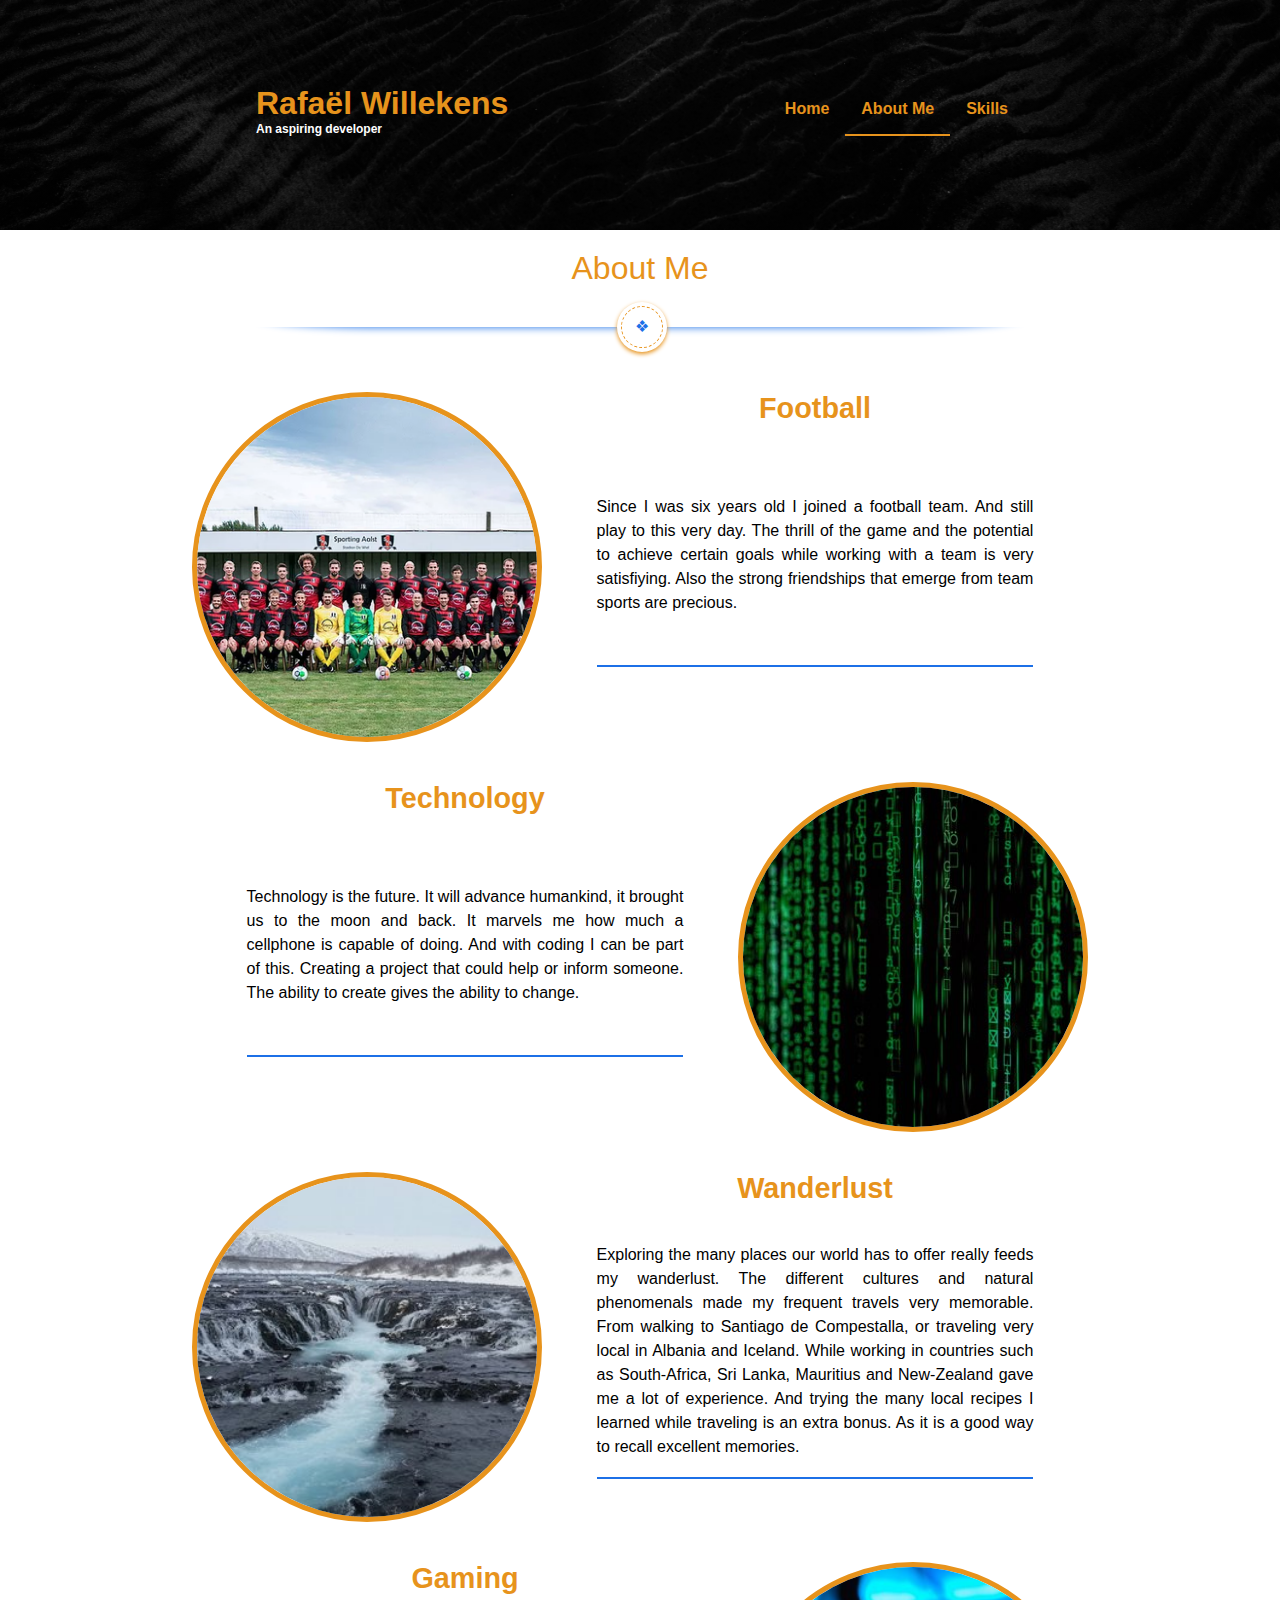
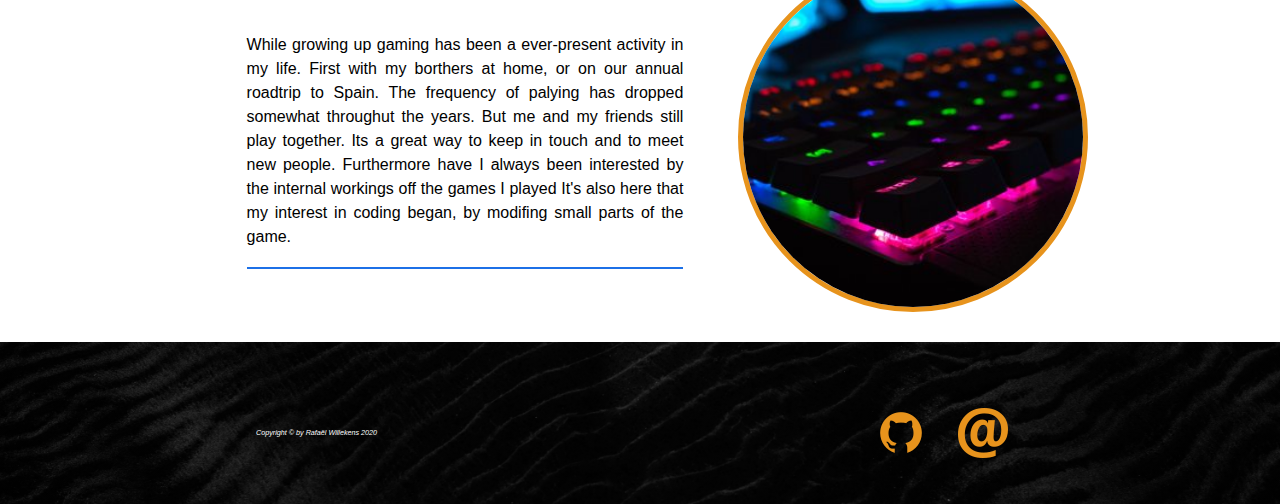
==== about-me.html @ e9bd07c3 "initial commit" ====
<html lang="en" dir="ltr">
  <head>
    <meta charset="utf-8">
    <meta name="viewport" content="width=device-width, initial-scale=1.0">
    <title>Skills Rafaël Willekens</title>
    <link rel="stylesheet" href="styles.css">
  </head>
  <body>
    <div class="page">
      <header>
        <div class="container-header">
          <div class="site-title">
            <h1>Rafaël Willekens</h1>
            <p class="subtitle">An aspiring developer</p>
          </div>
          <nav>
            <ul>
              <li><a href="index.html" >Home</a></li>
              <li><a href="#" class="current-page">About Me</a></li>
              <li><a href="skills.html">Skills</a></li>
            </ul>
          </nav>
        </div>
      </header>
      <main>
        <section class="title-divider">
          <div class="title-about-me">
            <h2>About Me</h2>
          </div>
          <div class="diamond-divider">
            <div class="diamond-dividermask">
              <span><i>&#10070;</i></span>
            </div>
          </div>
        </section>
        <section class="articles">
          <article class="left-sided-image">
            <div class="image-container">
              <img class="article-image" src="images/football.png" alt="">
            </div>
            <div class="article-container">
              <div class="left-article-title">
                <h4>Football</h4>
              </div>
              <div class="article-body">
                <p>Since I was six years old I joined a football team. And still play to this very day.
                  The thrill of the game and the potential to achieve certain goals while working with a
                  team is very satisfiying. Also the strong friendships that emerge from team sports are
                  precious.</p>
              </div>
              <div class="article-divider">
                <hr>
              </div>
            </div>
          </article>
        </section>

        <section class="articles">
          <article class="right-sided-image">
            <div class="image-container">
              <img class="article-image" src="images/technology.jpg" alt="">
            </div>
            <div class="article-container">
              <div class="right-article-title">
                <h4>Technology</h4>
              </div>
              <div class="article-body">
                <p>Technology is the future. It will advance humankind, it brought us to the moon
                  and back. It marvels me how much a cellphone is capable of doing. And with
                  coding I can be part of this. Creating a project that could help or inform
                  someone. The ability to create gives the ability to change. </p>
              </div>
              <div class="article-divider">
                <hr>
              </div>
            </div>
          </article>
        </section>
        <section class="articles">
          <article class="left-sided-image">
            <div class="image-container">
              <img class="article-image" src="images/wanderlust.jpg" alt="">
            </div>
            <div class="article-container">
              <div class="left-article-title">
                <h4>Wanderlust</h4>
              </div>
              <div class="article-body">
                <p>Exploring the many places our world has to offer really
                  feeds my wanderlust. The different cultures and natural phenomenals
                  made my frequent travels very memorable. From walking to Santiago de Compestalla,
                  or traveling very local in Albania and Iceland. While working in countries such
                  as South-Africa, Sri Lanka, Mauritius and New-Zealand gave me a lot of experience.
                  And trying the many local recipes I learned while traveling is an extra bonus.
                  As it is a good way to recall excellent memories.</p>
              </div>
              <div class="article-divider">
                <hr>
              </div>
            </div>
          </article>
        </section>
        <section class="articles">
          <article class="right-sided-image">
            <div class="image-container">
              <img class="article-image" src="images/gaming.jpg" alt="">
            </div>
            <div class="article-container">
              <div class="right-article-title">
                <h4>Gaming</h4>
              </div>
              <div class="article-body">
                <p>While growing up gaming has been a ever-present activity in my life.
                   First with my borthers at home, or on our annual roadtrip to Spain. The frequency
                   of palying has dropped somewhat throughut the years. But me and my friends
                   still play together. Its a great way to keep in touch and to meet new people.
                   Furthermore have I always been interested by the internal workings off the
                   games I played It's also here that my interest in coding began, by modifing
                   small parts of the game. </p>
              </div>
              <div class="article-divider">
                <hr>
              </div>
            </div>
          </article>
        </section>
      </main>
      <footer>
        <div class="container-footer">
          <div class="footer-icons">
            <div class="footer-icon-1">
                <a href="https://github.com/RafaelWill" target="_blank"><img class="github" src="images/github.png" alt=""></a>
            </div>
            <div class="footer-icon-2">
                <a href="mailto:willekens.rafael@gmail.com" target="_blank"><img class="email" src="images/email.png"></a>
            </div>
          </div>
          <div class="copyright">
            <p>Copyright &copy; by Rafaël Willekens 2020</p>
          </div>
        </div>
      </footer>
    </div>
  </body>
</html>
---- styles.css ----
/* =========================
Table of Contents

1. Global styles
2. Typography
  2.1 Header & Nav
  2.2 Basic Info & Summary
  2.3 About Me Page
  2.4 Skill Page
3. Layout
  3.1 Header
    3.1.1 Navigation
  3.2 Main
    3.2.1 Basic Info
    3.2.2 Summary
    3.2.3 About Me Page
    3.2.4 Skill Page
  3.3 Footer
4. Components
  4.1 Divider
    4.1.1 Diamond Divider
    4.1.2 Article Divider
  4.2 Skill Card
5. Media queries
  5.1 Tablet
  5.2 Desktop
========================= */

/* ===================
    1. Global Styles
   =================== */
* {
  margin: 0;
  padding: 0;
  box-sizing: border-box;
  font-family: "Montserrat", sans-serif;
}

header {
  background-image: linear-gradient(rgba(0,0,0,0.5), rgba(0, 0, 0, 0.5)),
  url(images/sand-header.jpg);
  background-position: center;
  background-repeat: no-repeat;
  background-size: cover;
  position: relative;
}

footer {
  background-image: linear-gradient(rgba(0,0,0,0.5), rgba(0, 0, 0, 0.5)),
  url(images/sand-header.jpg);
  background-position: center;
  background-repeat: no-repeat;
  background-size: cover;
  position: relative;
}

/* ===================
    2. Typography
   =================== */
@import url('https://fonts.googleapis.com/css2?family=Montserrat+Alternates:wght@500&display=swap');

h1,
h2,
h3 {
  font-family: "Montserrat Alternates", sans-serif;
  font-weight: 500;
  font-size: 2rem;
  color: #E7931C;
}

/* 2.1 Header & Nav */
header,
nav a {
  color: #E7931C;
}

.site-title h1 {
  font-family: "Montserrat Alternates", sans-serif;
  font-weight: 500;
  font-weight: bold;
  font-size: 2rem;
}

.subtitle {
  font-weight: 700;
  font-size: 0.75rem;
  color: #fff;
}

.copyright {
  color: #fff;
  font-style: italic;
  font-size: 0.45rem;
}

/* 2.2 Basic Info & Summary */
.basic-info-title,
.summary-title {
  font-weight: bold;
  font-size: 1.5rem;
}

.subject {
  color: #1C70E7;
  font-size: 0.8rem;
  font-weight: bold;
}

.answer {
  color: #000;
  font-size: 0.6rem;
}

.summary p {
  line-height: 1.5rem;
}

.link {
  color: #E7931C;
  font-weight: 600;
  text-decoration: none;
}

.link:hover {
  color: rgba(231,147,28,0.5);
}

/* 2.3 About Me Page */
h4 {
  color:  #E7931C;
  font-size: 1rem;
}

.articles p {
  line-height: 1.5rem;
}

/* ===================
    3. Layout
   =================== */
.page {
  display: flex;
  flex-direction: column;
}

/* 3.1 Header */
header {
  width: 100%;
  height: 230px;
}

.container-header {
  display: flex;
  flex-direction: column;
  text-align: center;
}

.site-title {
  margin: 20px 0;
  margin-top: 50px;
  display: flex;
  flex-direction: column;
}

/* 3.1.1 Navigation */
nav {
  display: flex;
  justify-content: center;
  margin-top: auto;
  margin-bottom: 40px;
  margin-top: 15px;
}

nav ul {
  list-style: none;
  display: flex;
  justify-content: center;
}

nav li {
  margin: 0 1em;
}

nav a {
  text-decoration: none;
  font-weight: 700;
  /* Making the clickable area bigger */
  display: inline-block;
  z-index: 1;
  padding: 1em;
  margin: -1em;
  position: relative;
}

nav a:hover,
nav a:focus {
  color: #fff;
}

.current-page {
  border-bottom: 2px solid
}

.current-page:hover {
  color: #E7931C;
}

/* 3.2 Main */

main {
  display: flex;
  flex-direction: column;
  margin-bottom: 10px;
}

/* 3.2.1 Basic Info */
.section .basic-info {
  display: flex;
}

.title-home {
  text-align: center;
  margin: 20px 0 40px 0;
}

.container-basic-info {
  display: flex;
  flex-wrap: wrap;
  justify-content: center;
}

.avatar-col {
  order: -1;
  flex-basis: 100%;
}

.avatar-col .avatar-image {
  display: block;
  margin: auto;
}

.col-1,
.col-2 {
  margin: 20px 20px;
  text-align: center;
  flex: 1 1 0;
}

.answer,
.subject {
  margin-bottom: 5px;
}

/* 3.2.2 Summary */
.summary {
  width: 80%;
  margin: auto;
}

.summary-title {
  text-align: center;
}

.summary p {
  text-align: justify;
}

.summary-title,
.summary p {
  margin-bottom: 20px;
}

/* 3.2.3 About Me Page*/
.title-about-me {
  text-align: center;
  margin: 20px 0 40px 0;
}

.article-body {
  width: 80%;
  margin: auto;
}

.left-article-title,
.right-article-title {
  text-align: center;
  margin-bottom: 10px;
}

.article-body p {
  text-align: justify;
}

.image-container {
  margin-bottom: 20px;
}

.article-image {
  display: block;
  margin: auto;
}

/* 3.2.3 Skills Page */
.title-skills {
  text-align: center;
  margin: 20px 0 40px 0;
}

.container-skill {
  margin: 20px 0;
  display: flex;
  flex-wrap: wrap;
  flex-direction: row;
  justify-content: center;
  align-items: center;
  margin: auto;
}

.skill-card {
  width: 180;
}

.percent {
  display: flex;
  justify-content: center;
  align-items: center;
  margin: 10px 0;
}

.skill-image-container {
  position: absolute;
}

.skill-image {
  display: block;
  margin: auto;
}

h4 {
  text-align: center;
  margin-bottom: 10px;
}

/* 3.3 Footer */
footer {
  margin: auto;
  width: 100%;
  height: 18vh;
}

.container-footer {
  display: flex;
  flex-direction: column;
}

.footer-icons {
  margin-top: 20px;
  align-items: center;
  display: flex;
  justify-content: center;
}

.footer-icon-1,
.footer-icon-2 {
  margin: 0 1rem;
}

.copyright {
  margin-top: 18px;
  text-align: center;
  justify-content: flex-end;
}

/* ===================
    4. Components
  =================== */
.avatar-image,
.article-image {
  border-radius: 50%;
  border: 5px solid #E7931C;
}

.article-image {
  object-fit: cover;
  height: 350px;
  width: 350px;
}

/* 4.1 Divider */

/* 4.1.1 Diamond Divider */
.diamond-divider {
  margin: 25px auto;
  width: 400px;
  max-width: 100%;
  position: relative;
}

.diamond-dividermask {
  overflow:hidden;
  height: 20px;
}

.diamond-dividermask:after {
  content: '';
  display: block;
  margin: -25px auto 0;
  width: 100%;
  height: 25px;
  border-radius: 125px / 12px;
  box-shadow: 0 0 8px #1C70E7;
}

.diamond-divider span {
  width: 50px;
  height: 50px;
  position: absolute;
  bottom: 100%; margin-bottom: -25px;
  left: 50%; margin-left: -3%;
  border-radius: 100%;
  box-shadow: 0 2px 4px #E7931C;
  background:#fff;
}

.diamond-divider i {
  position: absolute;
  top: 4px; bottom: 4px;
  left: 4px; right: 4px;
  border-radius: 100%;
  border: 1px dashed #E7931C;
  text-align: center;
  line-height: 40px;
  font-style: normal;
  color: #1C70E7;
}

/* 4.1.2 Article Divider */
.article-divider hr {
  border: none;
  border-bottom: 2px solid  #1C70E7;
  width: 80%;
  height: 0px;
  margin: auto;
  margin-bottom: 25px;
}

/* 4.2 Skill Card */
svg {
  position: static;
  width: 150px;
  height: 150px;
}

svg circle {
  width: 100%;
  height: 100%;
  fill: none;
  stroke: #808080;
  stroke-width: 10;
  stroke-linecap: round;
  transform: translate(5px, 5px);
}

svg circle:nth-child(2) {
  stroke-dasharray: 440;
  stroke-dashoffset: 440;
}

.skill-card:nth-child(1) svg circle:nth-child(2) {
  stroke-dashoffset: calc(440 - (440 * 35) / 100);
  stroke: #E7931C;
}

.skill-card:nth-child(2) svg circle:nth-child(2) {
  stroke-dashoffset: calc(440 - (440 * 40) / 100);
  stroke: #E7931C;
}

.skill-card:nth-child(3) svg circle:nth-child(2) {
  stroke-dashoffset: calc(440 - (440 * 30) / 100);
  stroke: #E7931C;
}

.skill-card:nth-child(4) svg circle:nth-child(2) {
  stroke-dashoffset: calc(440 - (440 * 40) / 100);
  stroke: #E7931C;
}

.skill-card:nth-child(5) svg circle:nth-child(2) {
  stroke-dashoffset: calc(440 - (440 * 20) / 100);
  stroke: #E7931C;
}

.skill-card:nth-child(6) svg circle:nth-child(2) {
  stroke-dashoffset: calc(440 - (440 * 25) / 100);
  stroke: #E7931C;
}

/* ===================
    5. Media queries
   =================== */

/* 5.1 Tablet */
@media screen and (min-width: 426px) and (max-width: 768px) {
  /* Header */
  .container-header {
    width: 80%;
    margin: 35px auto;
    flex-direction: row;
    justify-content: space-between;
  }

  .site-title {
    text-align: left;
  }

  nav  {
    align-items: center;
    margin-top: 65px;
  }
  /* Index */
  .basic-info-title h2 {
    width: 80%;
    margin: 25px auto;
  }
  .diamond-divider {
    width: 80%;
    margin: 25px auto;
  }

  .container-basic-info {
    flex-direction: row;
    width: 80%;
    margin: 10px auto;
    flex-wrap: nowrap;
  }

  .avatar-col{
    flex: 2 1 0;
  }

  .col-1 {
    text-align: right;
    order: -1;
    display: flex;
    flex-direction: column;
    justify-content: center;
    flex: 1 1 0;
  }

  .col-2 {
    text-align: left;
    display: flex;
    flex-direction: column;
    justify-content: center;
    flex: 1 1 0;
  }

  .summary {
    width: 80%;
    margin: auto;
  }

  /* About Me */

  /* Skills */
  .container-skill {
    width: 80%;
    margin: auto;
  }
  /* Footer */
  footer {
    display: flex;
    justify-content: center;
  }

  .container-footer {
    flex-direction: row-reverse;
    width: 80%;
    margin: auto;
    justify-content: space-between;
  }
}
/* 5.2 Desktop */
@media screen and (min-width: 769px) {
  /* Header */
  .container-header {
    width: 60%;
    margin: 35px auto;
    flex-direction: row;
    justify-content: space-between;
  }

  .site-title {
    text-align: left;
  }

  nav  {
    align-items: center;
    margin-top: 65px;
  }
  /* Index */
  .basic-info-title {
    width: 60%;
    margin: 30px auto;
  }

  .diamond-divider {
    width: 60%;
    margin: 25px auto;
  }

  .container-basic-info {
    flex-direction: row;
    width: 60%;
    margin: 10px auto;
    flex-wrap: nowrap;
  }

  .avatar-col{
    flex: 2 1 0;
  }

  .col-1 {
    text-align: right;
    order: -1;
    display: flex;
    flex-direction: column;
    justify-content: center;
    flex: 1 1 0;
  }

  .col-2 {
    text-align: left;
    display: flex;
    flex-direction: column;
    justify-content: center;
    flex: 1 1 0;
  }

  .summary {
    width: 60%;
    margin: auto;
  }
  /* About Me */
  .left-sided-image,
  .right-sided-image {
      width: 70%;
      margin: 20px auto;
  }

  .left-sided-image {
    display: flex;
    flex-direction: row;
  }

  .right-sided-image {
    display: flex;
    flex-direction: row-reverse;
  }

  .article-container {
    display: flex;
    flex-direction: column;
    justify-content: space-around;
  }

  .article-container > * {
    flex: 1 1 auto;
  }

  .left-article-title h4,
  .right-article-title h4 {
    font-size: 1.8rem;
    align-items: flex-end;
  }

  .image-container {
    margin: auto;
  }

  .left-sided-image .dividermask {
    margin: auto;
  }

  /* Skills */
  .container-skill {
    width: 60%;
    margin: auto;
  }
  /* Footer */
  footer {
    display: flex;
    justify-content: center;
  }

  .container-footer {
    flex-direction: row-reverse;
    width: 60%;
    margin: auto;
    justify-content: space-between;
    align-items: center;
  }
}
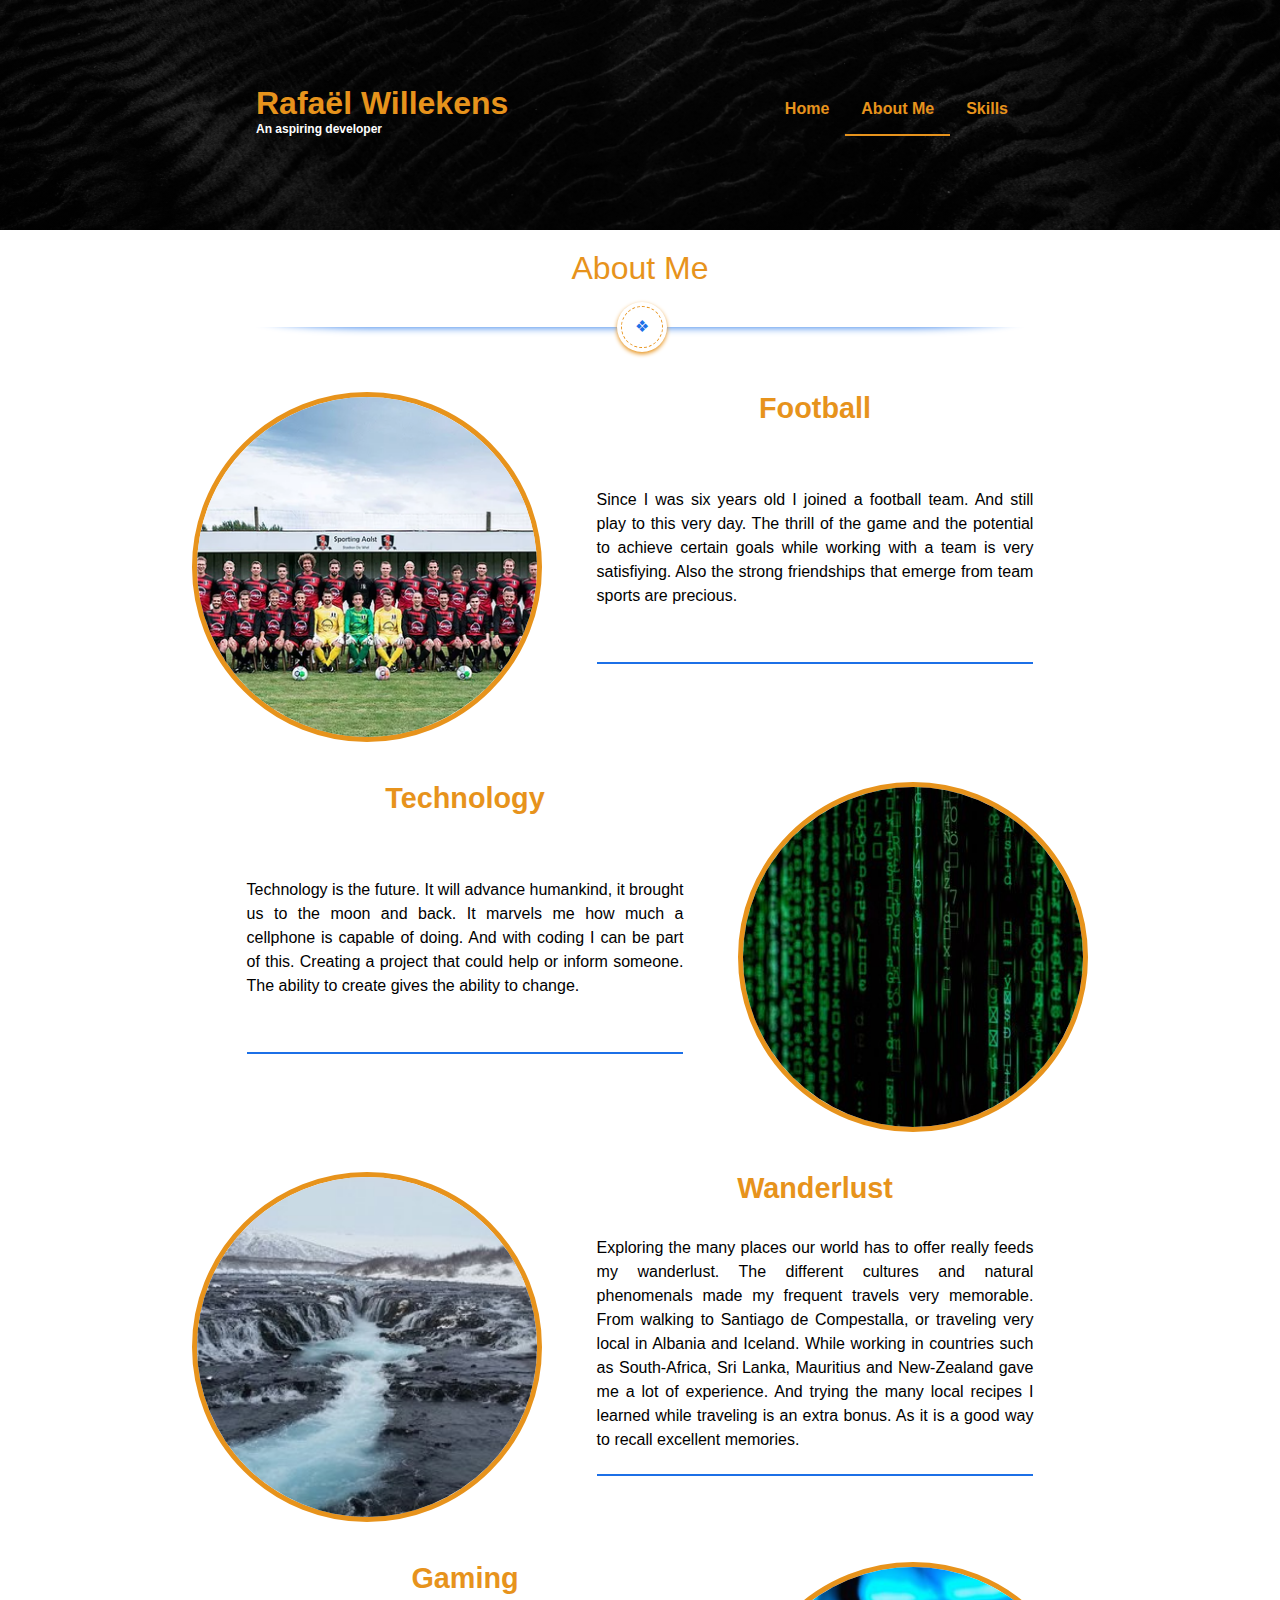
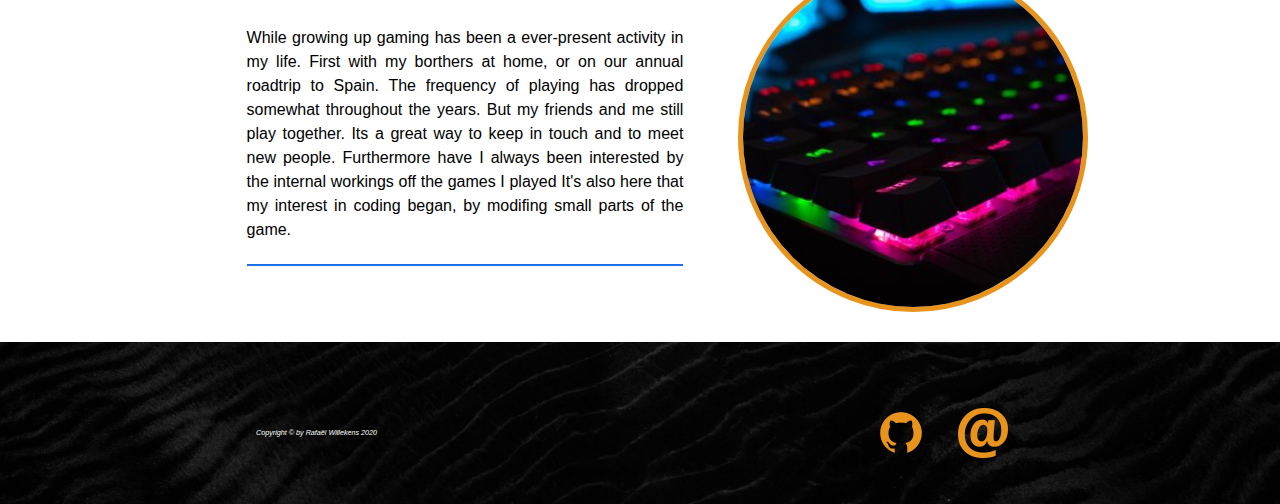
==== commit 3cbd82c4: "corrected typos"" ====
--- a/about-me.html
+++ b/about-me.html
@@ -112,11 +112,11 @@
               <div class="article-body">
                 <p>While growing up gaming has been a ever-present activity in my life.
                    First with my borthers at home, or on our annual roadtrip to Spain. The frequency
-                   of palying has dropped somewhat throughut the years. But me and my friends
+                   of playing has dropped somewhat throughout the years. But my friends and me
                    still play together. Its a great way to keep in touch and to meet new people.
                    Furthermore have I always been interested by the internal workings off the
                    games I played It's also here that my interest in coding began, by modifing
-                   small parts of the game. </p>
+                   small parts of the game.</p>
               </div>
               <div class="article-divider">
                 <hr>
--- a/styles.css
+++ b/styles.css
@@ -300,6 +300,10 @@
   margin: auto;
 }
 
+.article-divider {
+  margin: 10px 0;
+}
+
 /* 3.2.3 Skills Page */
 .title-skills {
   text-align: center;
@@ -580,6 +584,10 @@
     margin: auto;
     justify-content: space-between;
   }
+
+  .article-divider {
+    margin: 10px 0;
+  }
 }
 /* 5.2 Desktop */
 @media screen and (min-width: 769px) {
@@ -679,9 +687,6 @@
     margin: auto;
   }
 
-  .left-sided-image .dividermask {
-    margin: auto;
-  }
 
   /* Skills */
   .container-skill {
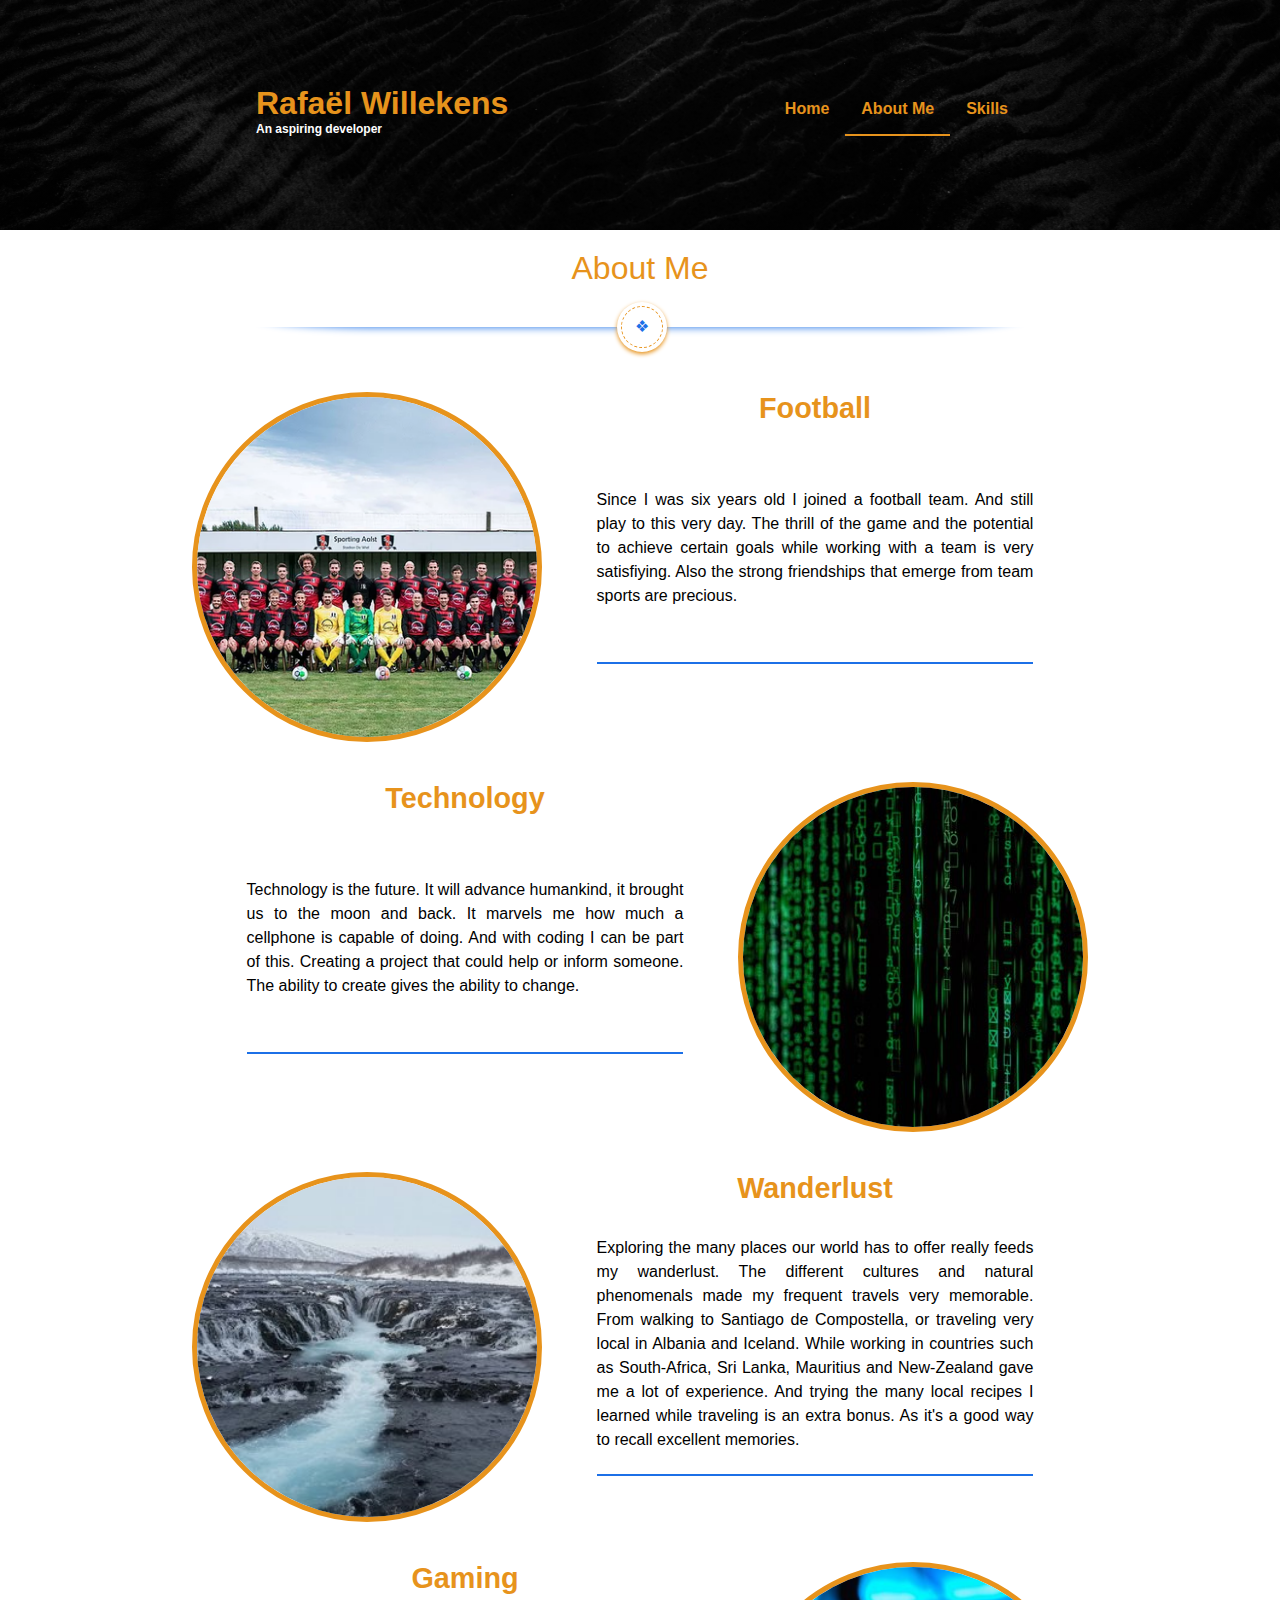
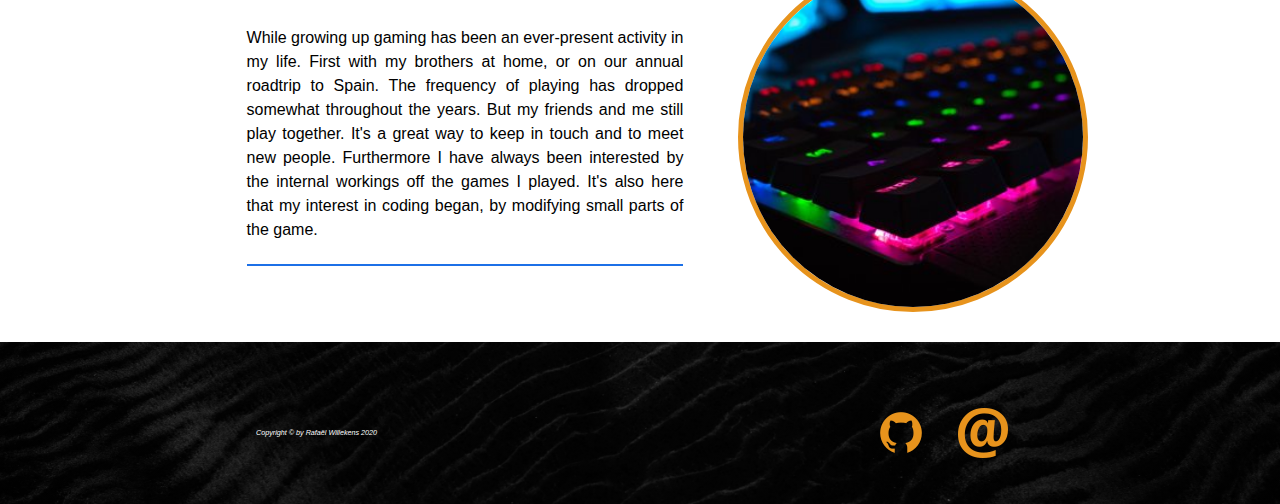
==== commit 8fc9987c: "Corrected more types" ====
--- a/about-me.html
+++ b/about-me.html
@@ -88,11 +88,11 @@
               <div class="article-body">
                 <p>Exploring the many places our world has to offer really
                   feeds my wanderlust. The different cultures and natural phenomenals
-                  made my frequent travels very memorable. From walking to Santiago de Compestalla,
+                  made my frequent travels very memorable. From walking to Santiago de Compostella,
                   or traveling very local in Albania and Iceland. While working in countries such
                   as South-Africa, Sri Lanka, Mauritius and New-Zealand gave me a lot of experience.
                   And trying the many local recipes I learned while traveling is an extra bonus.
-                  As it is a good way to recall excellent memories.</p>
+                  As it's a good way to recall excellent memories.</p>
               </div>
               <div class="article-divider">
                 <hr>
@@ -110,12 +110,12 @@
                 <h4>Gaming</h4>
               </div>
               <div class="article-body">
-                <p>While growing up gaming has been a ever-present activity in my life.
-                   First with my borthers at home, or on our annual roadtrip to Spain. The frequency
+                <p>While growing up gaming has been an ever-present activity in my life.
+                   First with my brothers at home, or on our annual roadtrip to Spain. The frequency
                    of playing has dropped somewhat throughout the years. But my friends and me
-                   still play together. Its a great way to keep in touch and to meet new people.
-                   Furthermore have I always been interested by the internal workings off the
-                   games I played It's also here that my interest in coding began, by modifing
+                   still play together. It's a great way to keep in touch and to meet new people.
+                   Furthermore I have always been interested by the internal workings off the
+                   games I played. It's also here that my interest in coding began, by modifying
                    small parts of the game.</p>
               </div>
               <div class="article-divider">
